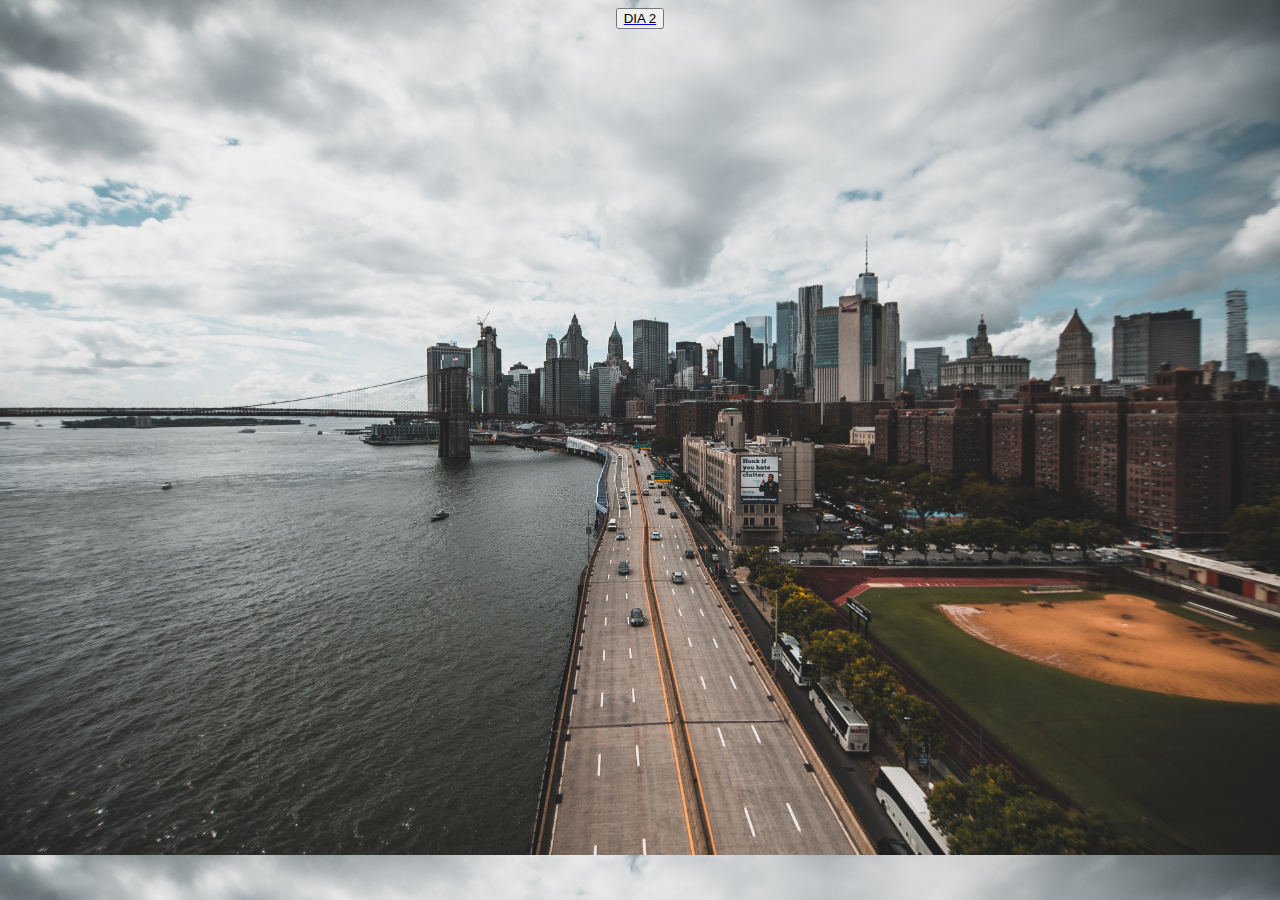
==== index.html @ 7024f6d9 "modifique algunos link, centre el boton de inicio y no se que mas xD" ====
<!DOCTYPE html> 
<head>
    <title>jscourse</title>
    <link rel="stylesheet" href="misEstilos.css">
</head>

<body>
    <a class="inicio" href="inicio.html">
        <button>DIA 2</button>
    </a> 
</body>


</html>
---- misEstilos.css ----
body {
   font-family: 'Lucida Sans', 'Lucida Sans Regular', 'Lucida Grande', 'Lucida Sans Unicode', Geneva, Verdana, sans-serif;
   background-image: url(./fotos/fondito5.jpg);
   background-size: 100%;
   color: white;
}
h1 {
   font-family: 'Segoe UI', Tahoma, Geneva, Verdana, sans-serif;
   font-weight: bolder;
}
p {
   background-color: beige;
   color: black;
   padding: 5px;
}
.inicio{
   text-align: center;
   display: grid;
   place-items: center center;

}
.foto {
   border: 3px;
   border-style: solid;
   border-color: rgb(100, 233, 164);
   padding: 5px;
   margin: 2px;
}
.texto-negrita {
   font-weight: bold;
}
.texto-cursiva {
   font-style: italic;
}
 /*En la proxima linea lo que hacemos es aplicar un estilo a los elementos "a" que son enlaces que se encuentran dentro del menu
 cuya propiedad es "href" osea enlaces*/ 
.menu {
   background-color: rgba(85, 97, 112, 0.716);
   text-align: center;
   width: auto;
}
 .menu a[href]{
   color: white;
   text-decoration: none;
   padding: 0px;
   
}
.menu a:hover{
   color: rgb(224, 220, 245);
   text-decoration: underline;
}
.centrar-texto{
   text-align: center;
}
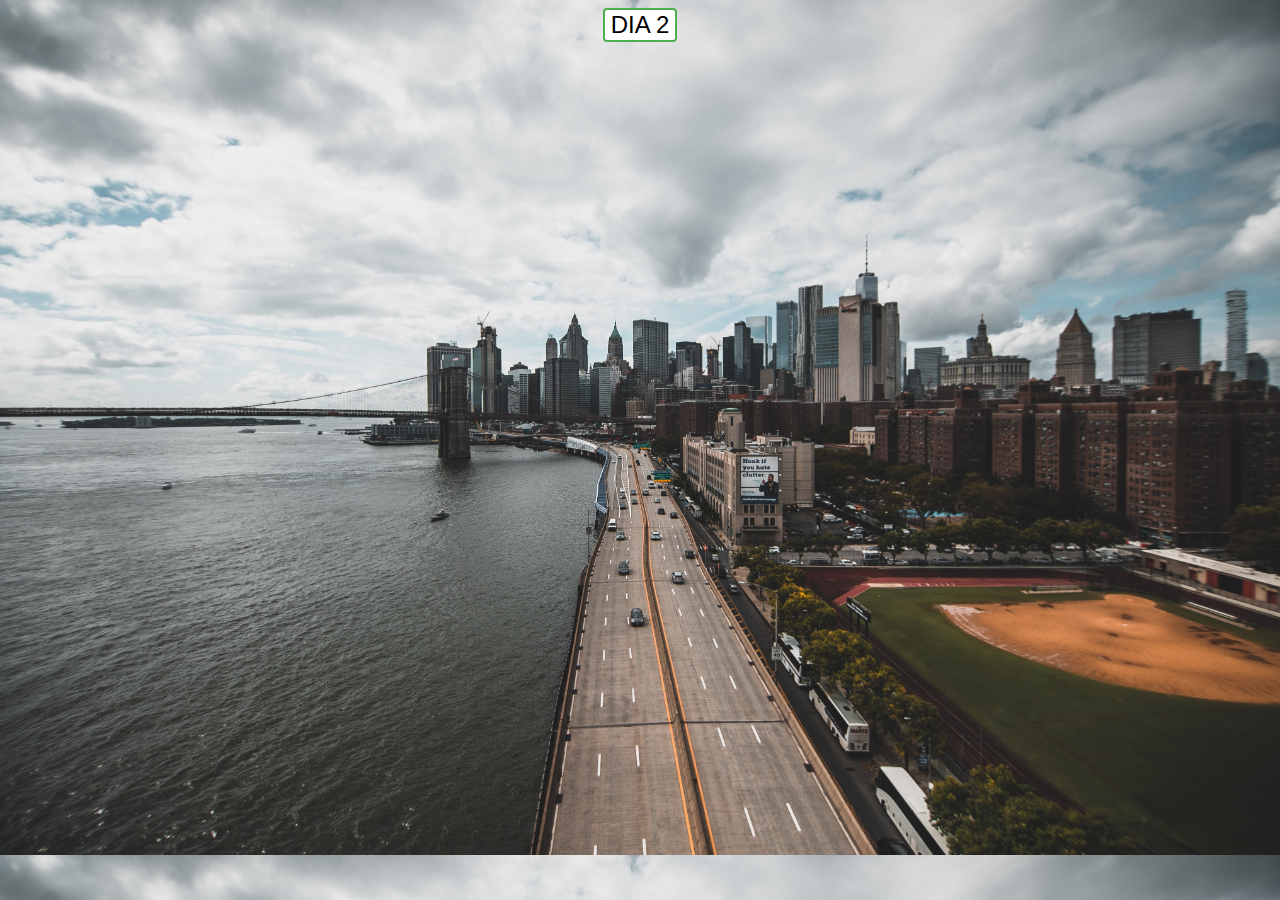
==== commit 277ec6c7: "Update index.html" ====
--- a/index.html
+++ b/index.html
@@ -4,7 +4,7 @@
     <link rel="stylesheet" href="misEstilos.css">
 </head>
 
-<body>
+<body class="menu">
     <a class="inicio" href="inicio.html">
         <button>DIA 2</button>
     </a> 
--- a/misEstilos.css
+++ b/misEstilos.css
@@ -2,21 +2,30 @@
    font-family: 'Lucida Sans', 'Lucida Sans Regular', 'Lucida Grande', 'Lucida Sans Unicode', Geneva, Verdana, sans-serif;
    background-image: url(./fotos/fondito5.jpg);
    background-size: 100%;
-   color: white;
+   color: black;
 }
 h1 {
    font-family: 'Segoe UI', Tahoma, Geneva, Verdana, sans-serif;
    font-weight: bolder;
 }
+
 p {
    background-color: beige;
    color: black;
    padding: 5px;
+}
+button {
+  background-color: white;
+  color: black;
+  border: 2px solid #4CAF50;
+  font-size: 24px;
+  border-radius: 4px;
 }
 .inicio{
    text-align: center;
-   display: grid;
+   display:grid;
    place-items: center center;
+   text-decoration: none;
 
 }
 .foto {
@@ -51,4 +60,7 @@
 }
 .centrar-texto{
    text-align: center;
+}
+.centrar-texto h3::first-line{
+   font-family: 'Courier New', Courier, monospace;
 }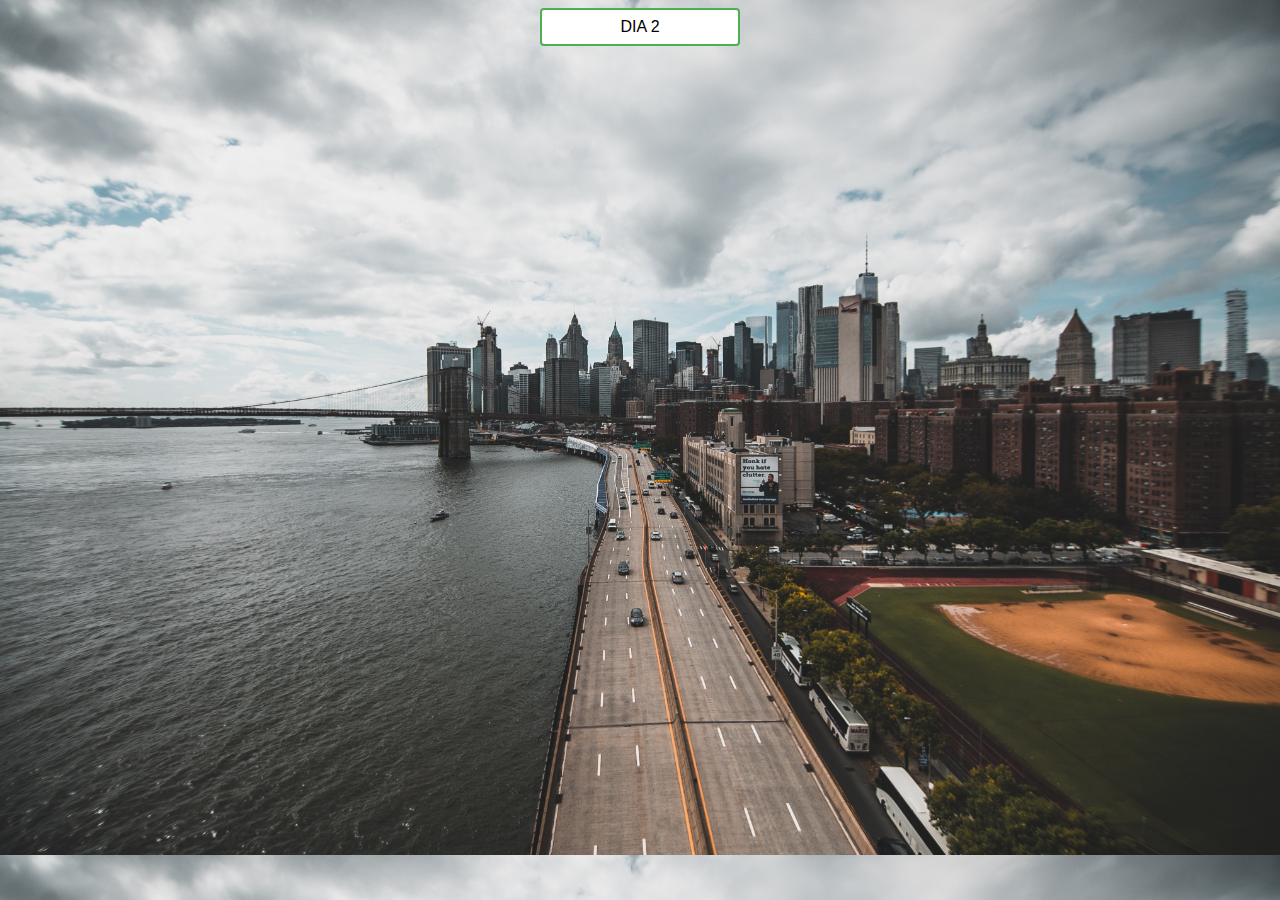
==== commit 4302b4ef: "Update index.html" ====
--- a/index.html
+++ b/index.html
@@ -4,10 +4,12 @@
     <link rel="stylesheet" href="misEstilos.css">
 </head>
 
-<body class="menu">
+<body>
+ <div class="menu-button">
     <a class="inicio" href="inicio.html">
         <button>DIA 2</button>
-    </a> 
+    </a>
+ </div>
 </body>
 
 
--- a/misEstilos.css
+++ b/misEstilos.css
@@ -8,7 +8,6 @@
    font-family: 'Segoe UI', Tahoma, Geneva, Verdana, sans-serif;
    font-weight: bolder;
 }
-
 p {
    background-color: beige;
    color: black;
@@ -18,8 +17,16 @@
   background-color: white;
   color: black;
   border: 2px solid #4CAF50;
-  font-size: 24px;
+  font-size: 100%;
   border-radius: 4px;
+  display: block;
+  padding: 0.5rem 1rem;
+  width: 200px;
+  margin: 0 auto;
+  
+}
+.menu-button {
+  text-align: center;
 }
 .inicio{
    text-align: center;
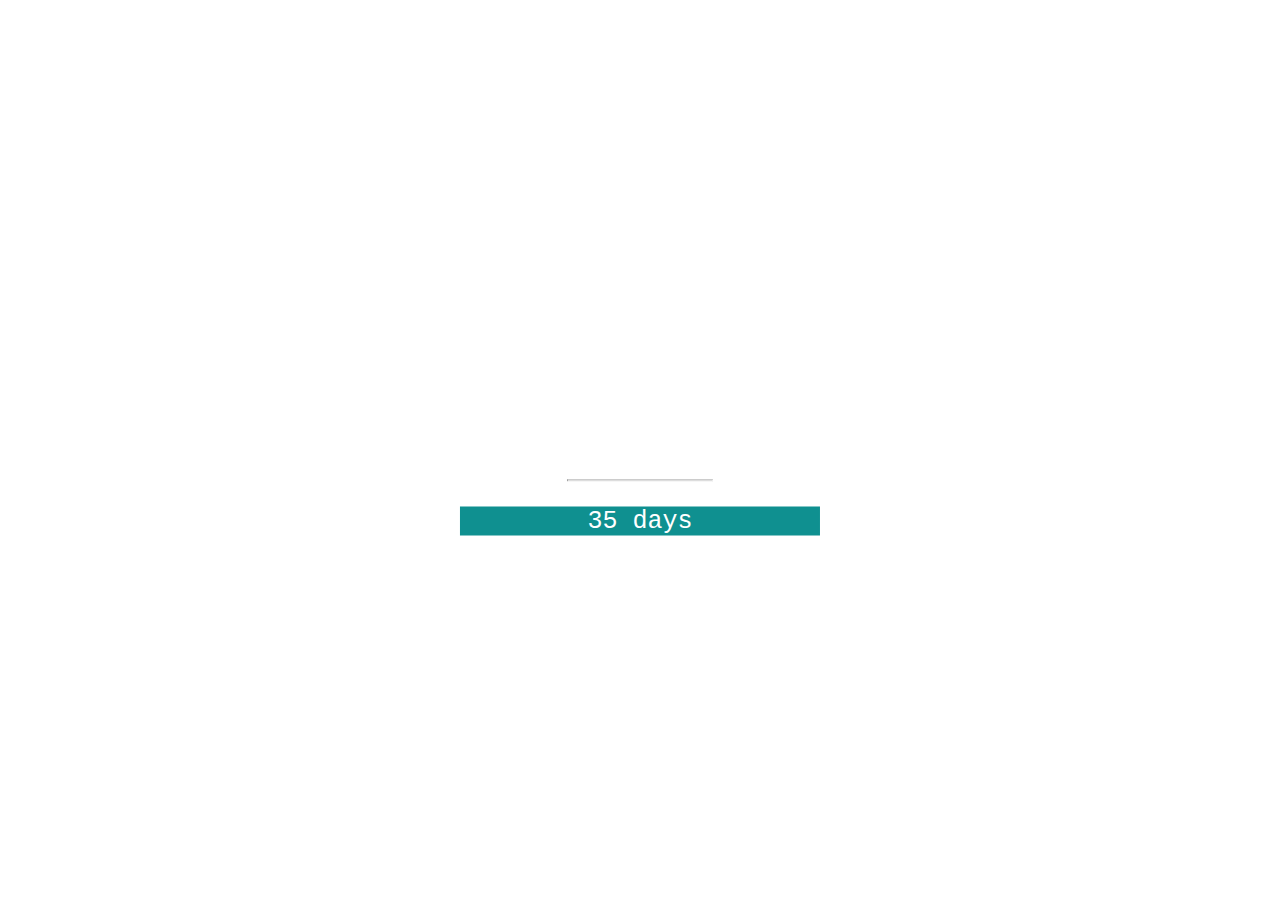
==== commit 2548da2d: "Comming soon" ====
--- a/index.html
+++ b/index.html
@@ -1,16 +1,51 @@
-<!DOCTYPE html> 
-<head>
-    <title>jscourse</title>
-    <link rel="stylesheet" href="misEstilos.css">
-</head>
+<!DOCTYPE html>
+<html>
+    <head>
+        <title>comming soon</title>
+        <link rel="stylesheet" href="misEstilos.css">
+    </head>
+    <body>
+        <div class="bgimg">
+            <div class="topleft">
+              <p>EC</p>
+            </div>
+            <div class="middle">
+              <h1>CASI ESTAMOS</h1>
+              <hr>
+              <p id="tiempo">35 days</p>
+            </div>
+            
+          </div> 
+    
+        <script>
+                    // Set the date we're counting down to
+            var countDownDate = new Date("Oct 24, 2023 00:00:00").getTime();
 
-<body>
- <div class="menu-button">
-    <a class="inicio" href="inicio.html">
-        <button>DIA 2</button>
-    </a>
- </div>
-</body>
+            // Update the count down every 1 second
+            var x = setInterval(function() {
 
+            // Get todays date and time
+            var now = new Date().getTime();
 
-</html>+            // Find the distance between now an the count down date
+            var distance = countDownDate - now;
+
+            // Time calculations for days, hours, minutes and seconds
+            var days = Math.floor(distance / (1000 * 60 * 60 * 24));
+            var hours = Math.floor((distance % (1000 * 60 * 60 * 24)) / (1000 * 60 * 60));
+            var minutes = Math.floor((distance % (1000 * 60 * 60)) / (1000 * 60));
+            var seconds = Math.floor((distance % (1000 * 60)) / 1000);
+
+            // Display the result in an element with id="demo"
+            document.getElementById("tiempo").innerHTML = days + "d " + hours + "h "
+            + minutes + "m " + seconds + "s ";
+
+            // If the count down is finished, write some text
+            if (distance < 0) {
+                clearInterval(x);
+                document.getElementById("tiempo").innerHTML = "EXPIRED";
+            }
+            }, 1000); 
+        </script>
+    </body>
+</html>
--- a/misEstilos.css
+++ b/misEstilos.css
@@ -1,73 +1,55 @@
-body {
-   font-family: 'Lucida Sans', 'Lucida Sans Regular', 'Lucida Grande', 'Lucida Sans Unicode', Geneva, Verdana, sans-serif;
-   background-image: url(./fotos/fondito5.jpg);
-   background-size: 100%;
-   color: black;
-}
-h1 {
-   font-family: 'Segoe UI', Tahoma, Geneva, Verdana, sans-serif;
-   font-weight: bolder;
-}
-p {
-   background-color: beige;
-   color: black;
-   padding: 5px;
-}
-button {
-  background-color: white;
-  color: black;
-  border: 2px solid #4CAF50;
-  font-size: 100%;
-  border-radius: 4px;
-  display: block;
-  padding: 0.5rem 1rem;
-  width: 200px;
-  margin: 0 auto;
-  
-}
-.menu-button {
-  text-align: center;
-}
-.inicio{
-   text-align: center;
-   display:grid;
-   place-items: center center;
-   text-decoration: none;
-
-}
-.foto {
-   border: 3px;
-   border-style: solid;
-   border-color: rgb(100, 233, 164);
-   padding: 5px;
-   margin: 2px;
-}
-.texto-negrita {
-   font-weight: bold;
-}
-.texto-cursiva {
-   font-style: italic;
-}
- /*En la proxima linea lo que hacemos es aplicar un estilo a los elementos "a" que son enlaces que se encuentran dentro del menu
- cuya propiedad es "href" osea enlaces*/ 
-.menu {
-   background-color: rgba(85, 97, 112, 0.716);
-   text-align: center;
-   width: auto;
-}
- .menu a[href]{
-   color: white;
-   text-decoration: none;
-   padding: 0px;
-   
-}
-.menu a:hover{
-   color: rgb(224, 220, 245);
-   text-decoration: underline;
-}
-.centrar-texto{
-   text-align: center;
-}
-.centrar-texto h3::first-line{
-   font-family: 'Courier New', Courier, monospace;
-}+body, html {
+    height: 100%
+  }
+  
+  .bgimg {
+    /* Background image */
+    background-image: url('./fondo.jpg');
+    /* Full-screen */
+    height: 100%;
+    /* Center the background image */
+    background-position: center;
+    /* Scale and zoom in the image */
+    background-size: cover;
+    /* Add position: relative to enable absolutely positioned elements inside the image (place text) */
+    position: relative;
+    /* Add a white text color to all elements inside the .bgimg container */
+    color: white;
+    /* Add a font */
+    font-family: "Courier New", Courier, monospace;
+    /* Set the font-size to 25 pixels */
+    font-size: 25px;
+  }
+  
+  /* Position text in the top-left corner */
+  .topleft {
+    position: absolute;
+    top: 0;
+    left: 16px;
+  }
+  
+  /* Position text in the bottom-left corner */
+  .bottomleft {
+    position: absolute;
+    bottom: 0;
+    left: 16px;
+  }
+  
+  /* Position text in the middle */
+  .middle {
+    position: absolute;
+    top: 50%;
+    left: 50%;
+    transform: translate(-50%, -50%);
+    text-align: center;
+  }
+  
+  /* Style the <hr> element */
+  hr {
+    margin: auto;
+    width: 40%;
+  }
+  
+  #tiempo {
+    background-color: rgb(15, 144, 144);
+  }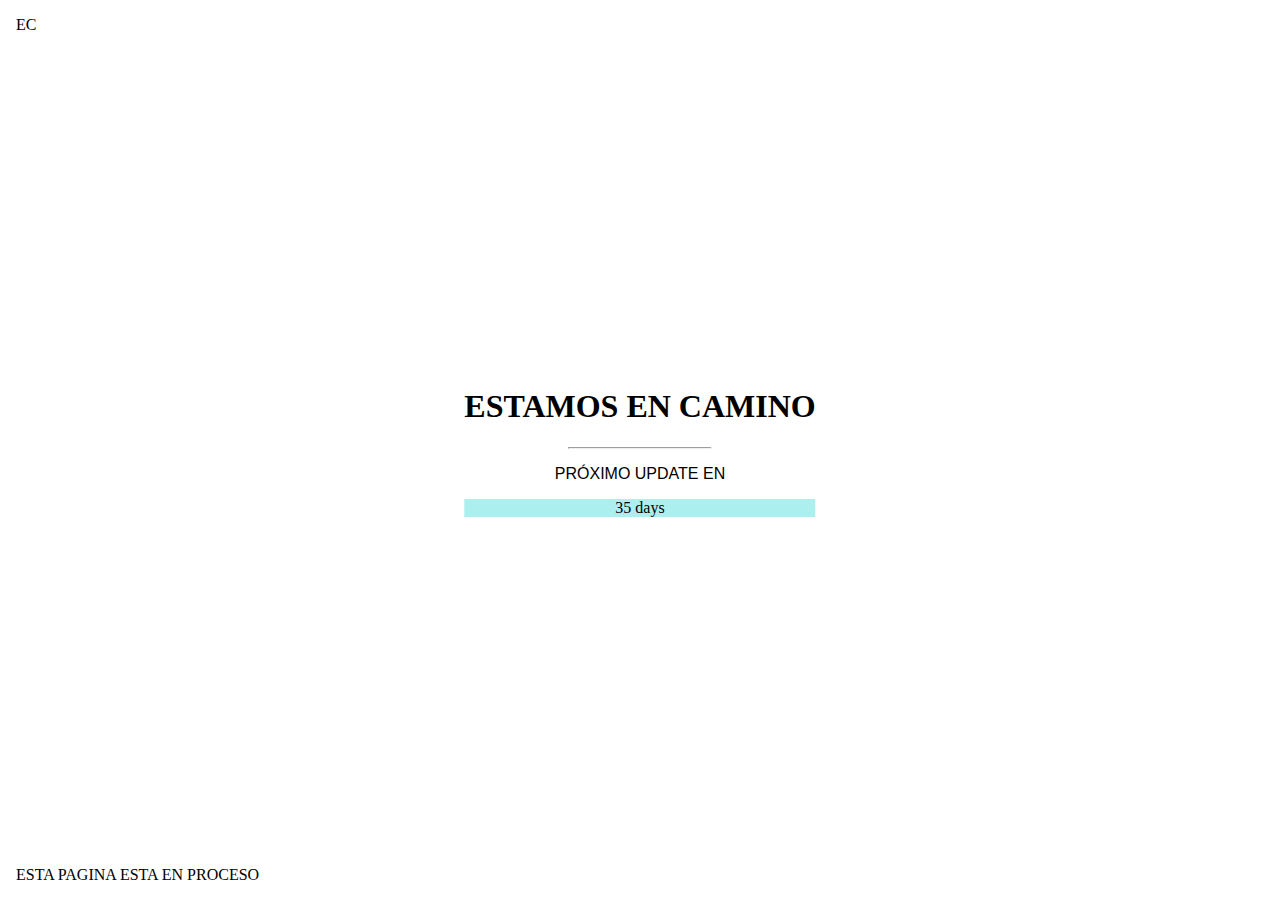
==== commit 93eed4f1: "pagina en blanco para que sea menos pesada" ====
--- a/index.html
+++ b/index.html
@@ -10,9 +10,13 @@
               <p>EC</p>
             </div>
             <div class="middle">
-              <h1>CASI ESTAMOS</h1>
+              <h1>ESTAMOS EN CAMINO</h1>
               <hr>
+              <P id="pietitulo">PRÓXIMO UPDATE EN</P>
               <p id="tiempo">35 days</p>
+            </div>
+            <div class="bottomleft">
+              <p id="bottText">ESTA PAGINA ESTA EN PROCESO</p>
             </div>
             
           </div> 
@@ -36,7 +40,7 @@
             var minutes = Math.floor((distance % (1000 * 60 * 60)) / (1000 * 60));
             var seconds = Math.floor((distance % (1000 * 60)) / 1000);
 
-            // Display the result in an element with id="demo"
+            // Display the result in an element with id="tiempo"
             document.getElementById("tiempo").innerHTML = days + "d " + hours + "h "
             + minutes + "m " + seconds + "s ";
 
--- a/misEstilos.css
+++ b/misEstilos.css
@@ -2,23 +2,23 @@
     height: 100%
   }
   
-  .bgimg {
+/*.bgimg {
     /* Background image */
-    background-image: url('./fondo.jpg');
+    /*background-image: url('./fondo.jpg');
     /* Full-screen */
-    height: 100%;
+    /*height: 100%;
     /* Center the background image */
-    background-position: center;
+    /*background-position: center;
     /* Scale and zoom in the image */
-    background-size: cover;
+   /* background-size: cover;
     /* Add position: relative to enable absolutely positioned elements inside the image (place text) */
-    position: relative;
+    /*position: relative;
     /* Add a white text color to all elements inside the .bgimg container */
-    color: white;
+    /*color: white;
     /* Add a font */
-    font-family: "Courier New", Courier, monospace;
+   /* font-family: "Courier New", Courier, monospace;
     /* Set the font-size to 25 pixels */
-    font-size: 25px;
+   /* font-size: 25px;
   }
   
   /* Position text in the top-left corner */
@@ -51,5 +51,9 @@
   }
   
   #tiempo {
-    background-color: rgb(15, 144, 144);
+    background-color: rgb(171, 239, 239);
+  }
+  #pietitulo {
+    text-align: center;
+    font-family: 'Segoe UI', Tahoma, Geneva, Verdana, sans-serif;
   }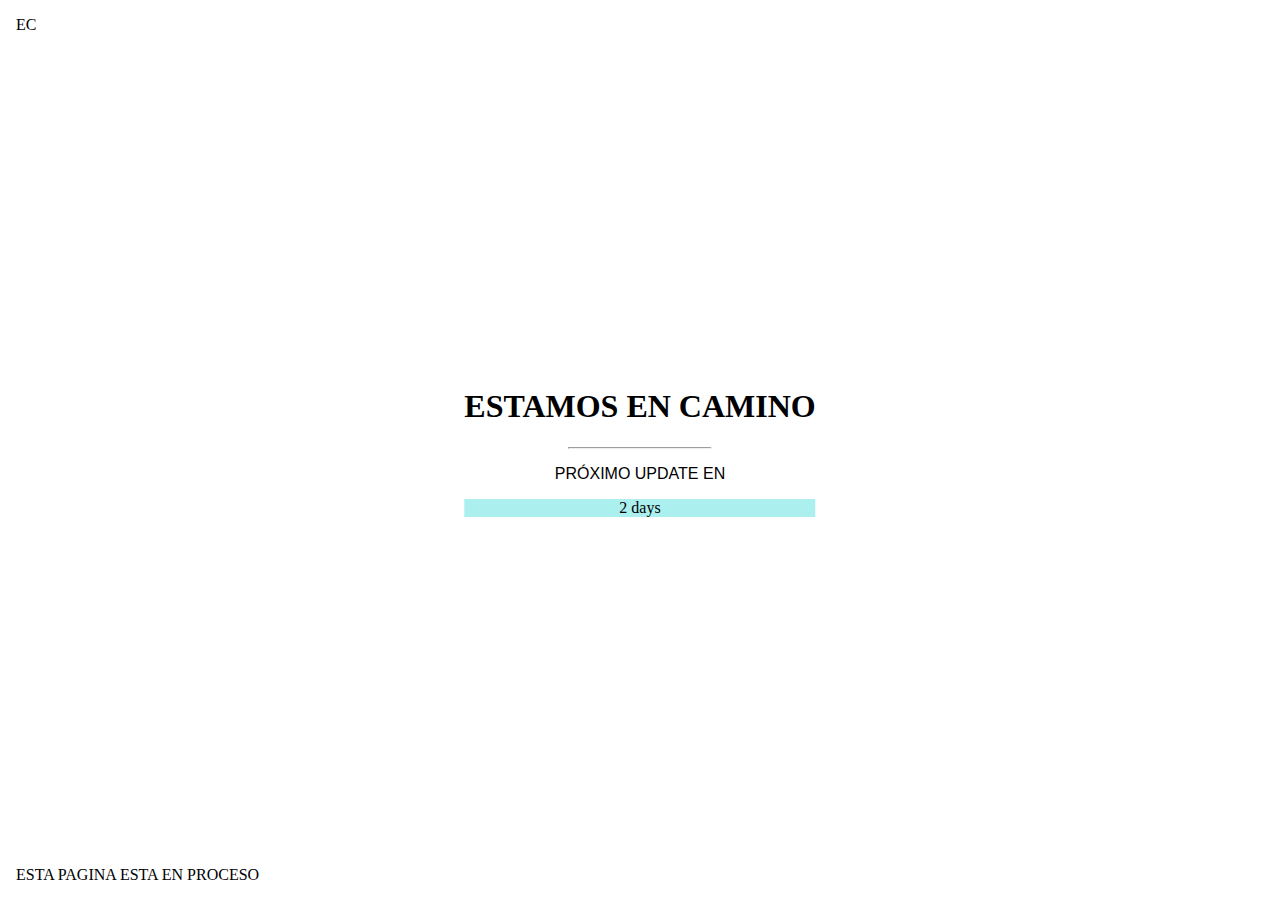
==== commit 64e6e13f: "Actualizacion tiempo" ====
--- a/index.html
+++ b/index.html
@@ -13,7 +13,7 @@
               <h1>ESTAMOS EN CAMINO</h1>
               <hr>
               <P id="pietitulo">PRÓXIMO UPDATE EN</P>
-              <p id="tiempo">35 days</p>
+              <p id="tiempo">2 days</p>
             </div>
             <div class="bottomleft">
               <p id="bottText">ESTA PAGINA ESTA EN PROCESO</p>
@@ -23,7 +23,7 @@
     
         <script>
                     // Set the date we're counting down to
-            var countDownDate = new Date("Oct 24, 2023 00:00:00").getTime();
+            var countDownDate = new Date("May 27, 2023 00:00:00").getTime();
 
             // Update the count down every 1 second
             var x = setInterval(function() {
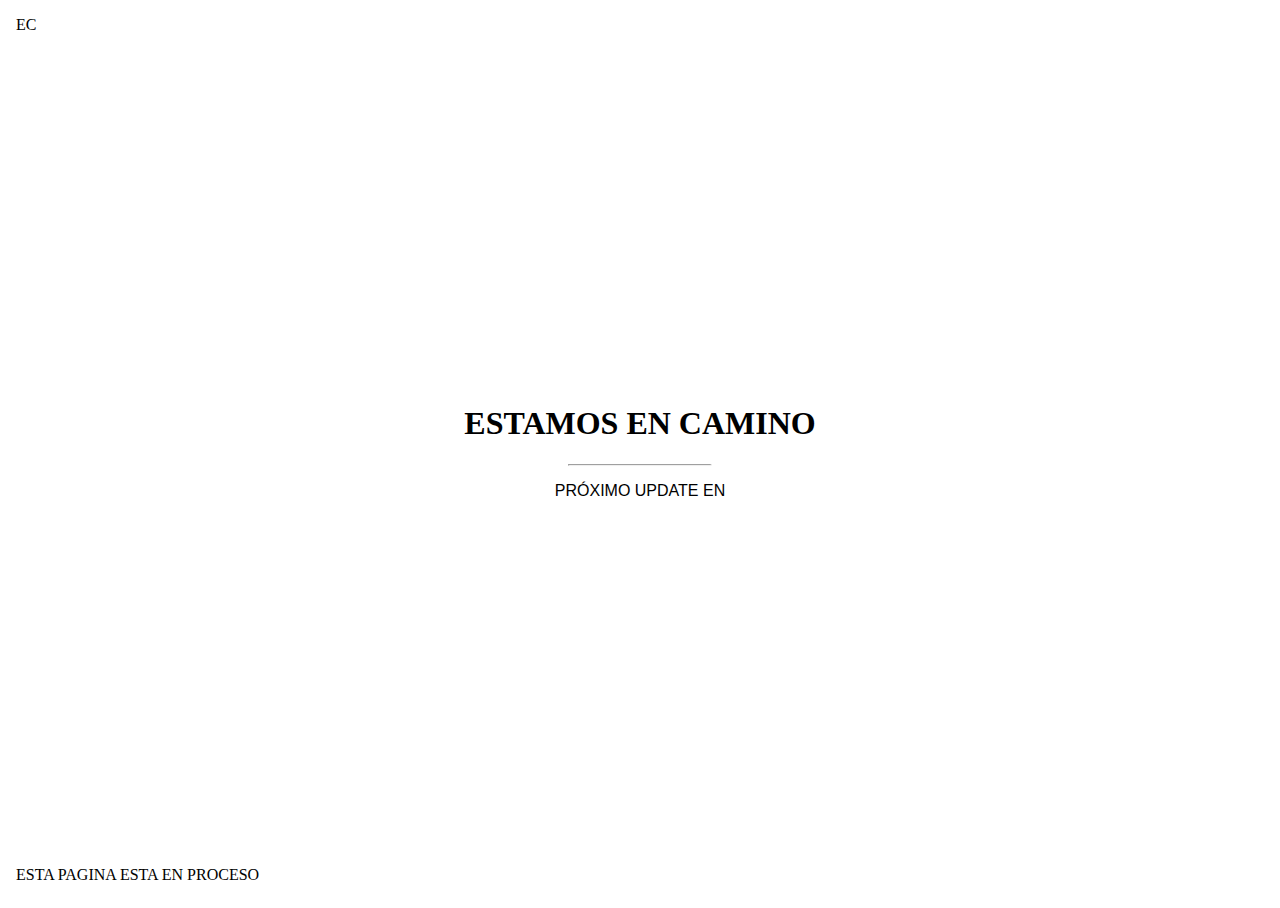
==== commit 292d66a1: "Actualizacion del parrafo tiempo" ====
--- a/index.html
+++ b/index.html
@@ -13,7 +13,7 @@
               <h1>ESTAMOS EN CAMINO</h1>
               <hr>
               <P id="pietitulo">PRÓXIMO UPDATE EN</P>
-              <p id="tiempo">2 days</p>
+              <p id="tiempo"></p>
             </div>
             <div class="bottomleft">
               <p id="bottText">ESTA PAGINA ESTA EN PROCESO</p>
